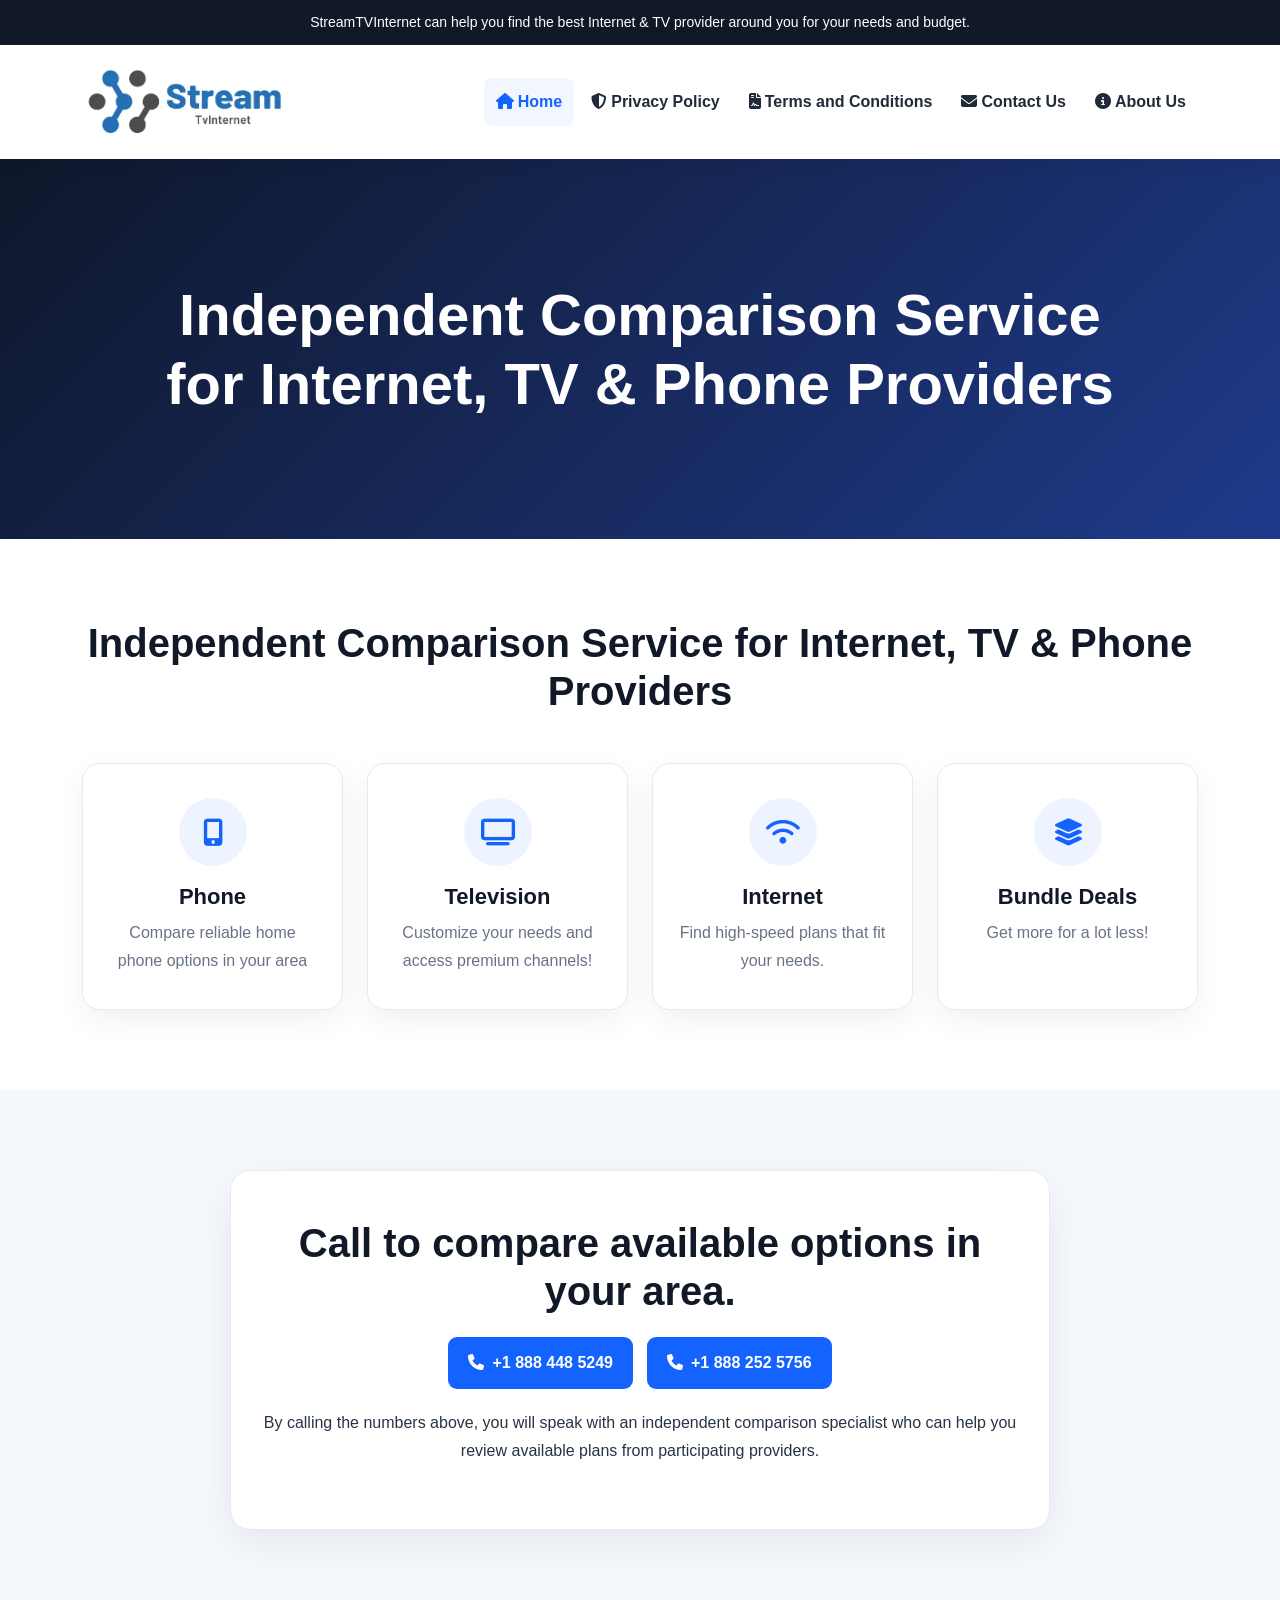
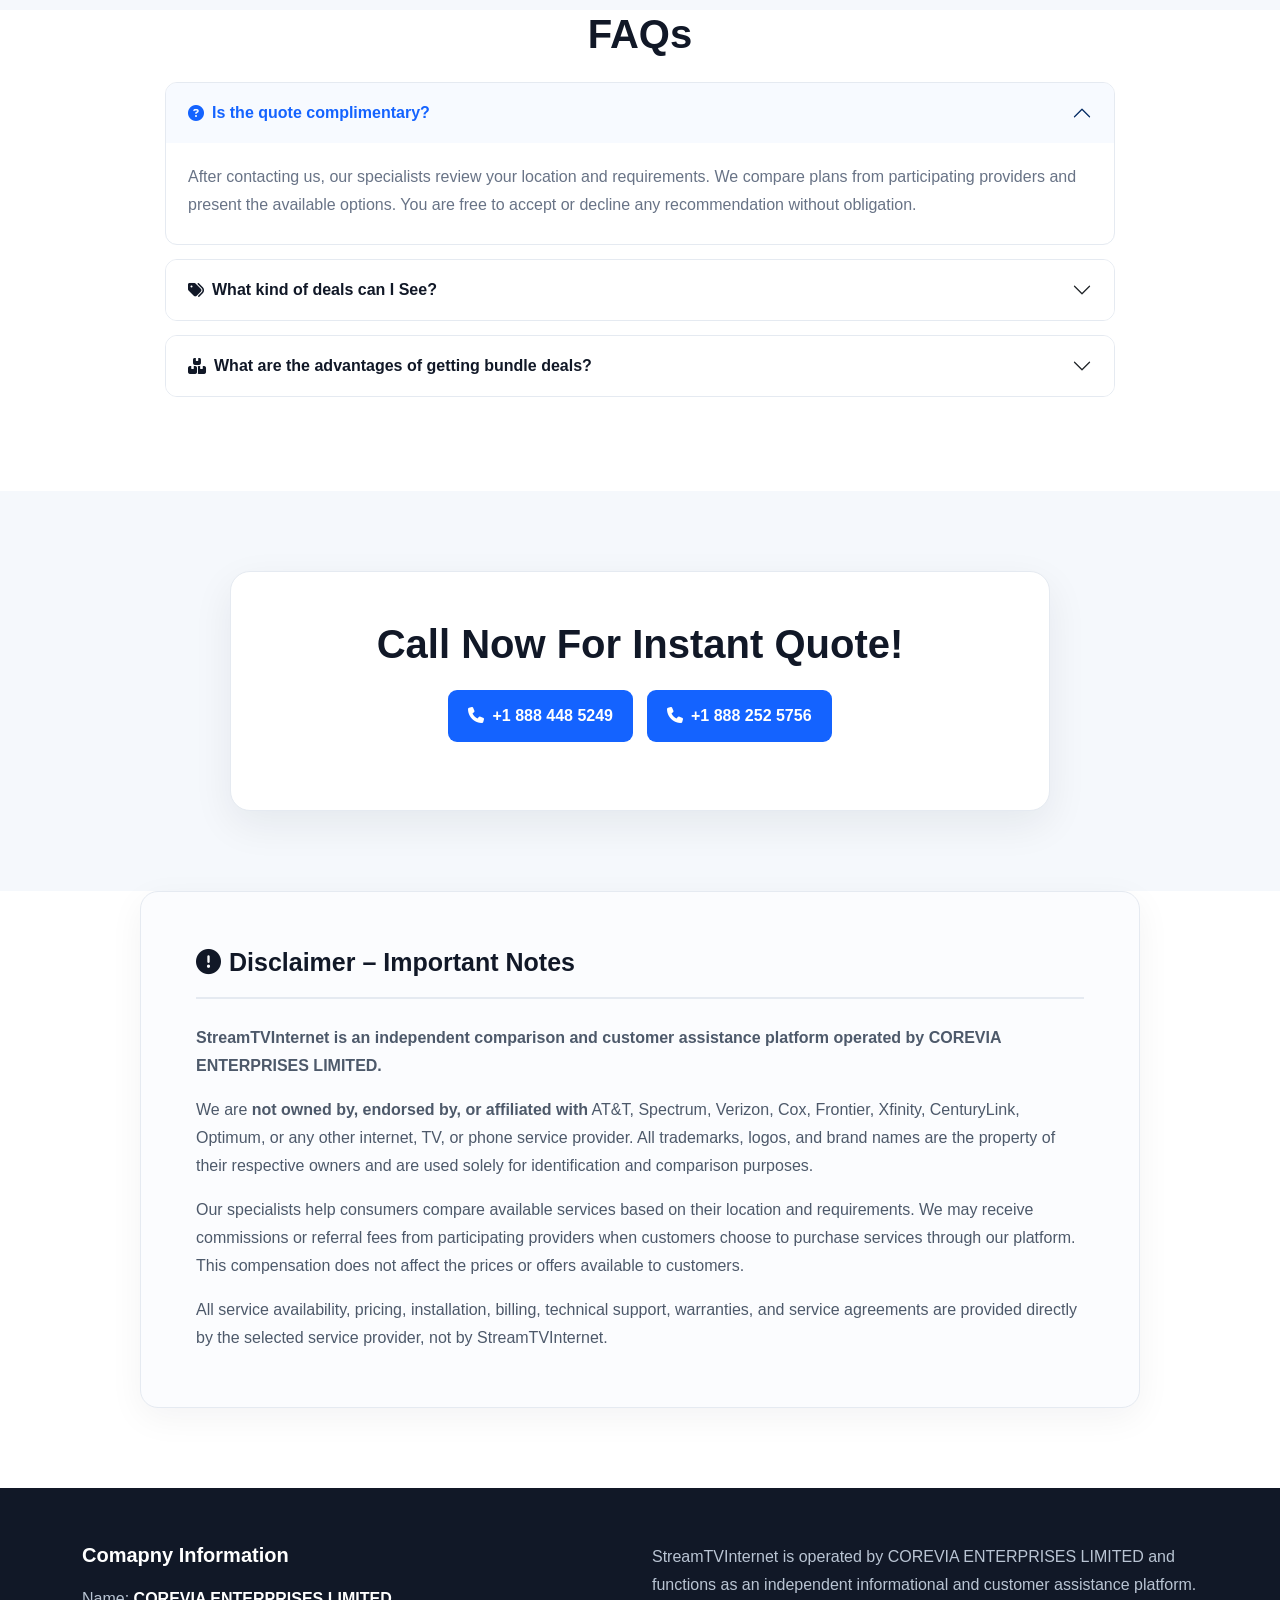
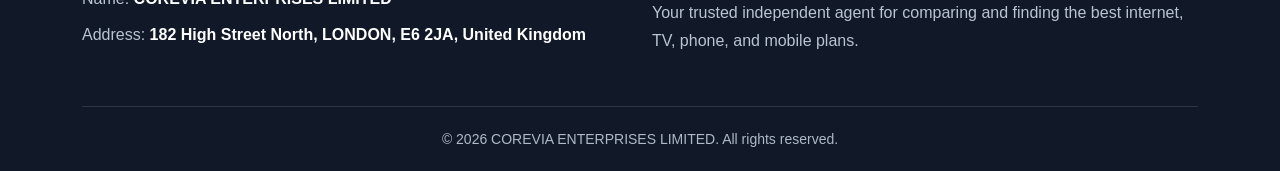
==== index.html @ c8c0fcbe "new" ====
<!DOCTYPE html>
<html lang="en">
<head>
  <meta charset="UTF-8">
  <meta name="viewport" content="width=device-width, initial-scale=1.0">
  <meta name="description" content="StreamTVInternet - Independent comparison service for Internet, TV, Phone and Bundle options.">
  <title>Home | StreamTVInternet</title>
  <link href="https://cdn.jsdelivr.net/npm/bootstrap@5.3.3/dist/css/bootstrap.min.css" rel="stylesheet">
  <link href="https://cdnjs.cloudflare.com/ajax/libs/font-awesome/6.7.2/css/all.min.css" rel="stylesheet">
  <link rel="stylesheet" href="css/style.css">
</head>
<body>
<div class="announcement-bar">
  <div class="container text-center">
    StreamTVInternet can help you find the best Internet &amp; TV provider around you for your needs and budget.
  </div>
</div>
<header class="site-header sticky-top">
  <nav class="navbar navbar-expand-lg navbar-light">
    <div class="container">
      <a class="navbar-brand" href="index.html" aria-label="StreamTVInternet Home">
        <img src="./css/stream-tv-internet.webp" alt="StreamTVInternet" class="brand-logo">
      </a>
      <button class="navbar-toggler" type="button" data-bs-toggle="collapse" data-bs-target="#mainNav"
              aria-controls="mainNav" aria-expanded="false" aria-label="Toggle navigation">
        <i class="fa-solid fa-bars"></i>
      </button>
      <div class="collapse navbar-collapse" id="mainNav">
        <ul class="navbar-nav ms-auto align-items-lg-center">
          <li class="nav-item"><a class="nav-link" href="index.html"><i class="fa-solid fa-house me-1"></i>Home</a></li>
          <li class="nav-item"><a class="nav-link" href="privacy-policy.html"><i class="fa-solid fa-shield-halved me-1"></i>Privacy Policy</a></li>
          <li class="nav-item"><a class="nav-link" href="terms-and-conditions.html"><i class="fa-solid fa-file-contract me-1"></i>Terms and Conditions</a></li>
          <li class="nav-item"><a class="nav-link" href="contact-us.html"><i class="fa-solid fa-envelope me-1"></i>Contact Us</a></li>
          <li class="nav-item"><a class="nav-link" href="about-us.html"><i class="fa-solid fa-circle-info me-1"></i>About Us</a></li>
        </ul>
      </div>
    </div>
  </nav>
</header>
<main>
<section class="hero-section">
  <div class="container">
    <h1>Independent Comparison Service for Internet, TV &amp; Phone Providers</h1>
  </div>
</section>

<section class="section-padding">
  <div class="container">
    <div class="text-center mb-5">
      <h2>Independent Comparison Service for Internet, TV &amp; Phone Providers</h2>
    </div>
    <div class="row g-4">
      <div class="col-md-6 col-lg-3">
        <div class="service-card">
          <div class="service-icon"><i class="fa-solid fa-mobile-screen-button"></i></div>
          <h3>Phone</h3>
          <p>Compare reliable home phone options in your area</p>
        </div>
      </div>
      <div class="col-md-6 col-lg-3">
        <div class="service-card">
          <div class="service-icon"><i class="fa-solid fa-tv"></i></div>
          <h3>Television</h3>
          <p>Customize your needs and access premium channels!</p>
        </div>
      </div>
      <div class="col-md-6 col-lg-3">
        <div class="service-card">
          <div class="service-icon"><i class="fa-solid fa-wifi"></i></div>
          <h3>Internet</h3>
          <p>Find high-speed plans that fit your needs.</p>
        </div>
      </div>
      <div class="col-md-6 col-lg-3">
        <div class="service-card">
          <div class="service-icon"><i class="fa-solid fa-layer-group"></i></div>
          <h3>Bundle Deals</h3>
          <p>Get more for a lot less!</p>
        </div>
      </div>
    </div>
  </div>
</section>

<section class="call-section section-padding">
  <div class="container">
    <div class="call-card text-center">
      <h2>Call to compare available options in your area.</h2>
      <div class="phone-links">
        <a href="tel:+18884485249"><i class="fa-solid fa-phone me-2"></i>+1 888 448 5249</a>
        <a href="tel:+18882525756"><i class="fa-solid fa-phone me-2"></i>+1 888 252 5756</a>
      </div>
      <p>By calling the numbers above, you will speak with an independent comparison specialist who can help you review available plans from participating providers.</p>
    </div>
  </div>
</section>

<section class="section-padding pt-0">
  <div class="container">
    <div class="text-center mb-4"><h2>FAQs</h2></div>
    <div class="accordion custom-accordion" id="faqAccordion">
      <div class="accordion-item">
        <h2 class="accordion-header" id="faqOneHeading">
          <button class="accordion-button" type="button" data-bs-toggle="collapse" data-bs-target="#faqOne">
            <i class="fa-solid fa-circle-question me-2"></i>Is the quote complimentary?
          </button>
        </h2>
        <div id="faqOne" class="accordion-collapse collapse show" data-bs-parent="#faqAccordion">
          <div class="accordion-body">After contacting us, our specialists review your location and requirements. We compare plans from participating providers and present the available options. You are free to accept or decline any recommendation without obligation.</div>
        </div>
      </div>
      <div class="accordion-item">
        <h2 class="accordion-header" id="faqTwoHeading">
          <button class="accordion-button collapsed" type="button" data-bs-toggle="collapse" data-bs-target="#faqTwo">
            <i class="fa-solid fa-tags me-2"></i>What kind of deals can I See?
          </button>
        </h2>
        <div id="faqTwo" class="accordion-collapse collapse" data-bs-parent="#faqAccordion">
          <div class="accordion-body">
            <p>We help customers explore affordable TV, internet, and phone service options while saving time researching plans and availability in their area.</p>
            <p class="mb-0">Our team assists users by presenting available service options based on their preferences and location. Customers can review the available choices and select the option that best fits their household needs and budget.</p>
          </div>
        </div>
      </div>
      <div class="accordion-item">
        <h2 class="accordion-header" id="faqThreeHeading">
          <button class="accordion-button collapsed" type="button" data-bs-toggle="collapse" data-bs-target="#faqThree">
            <i class="fa-solid fa-boxes-stacked me-2"></i>What are the advantages of getting bundle deals?
          </button>
        </h2>
        <div id="faqThree" class="accordion-collapse collapse" data-bs-parent="#faqAccordion">
          <div class="accordion-body">
            <p>There are many benefits to exploring bundled TV, internet, and phone service options, including convenience, simplified service selection, and the ability to review plans that fit your household needs and budget.</p>
            <p class="mb-0">Customers can compare available options based on their preferences and choose the services that best match their usage requirements. Our platform is designed to help users save time when researching service availability and plan information.</p>
          </div>
        </div>
      </div>
    </div>
  </div>
</section>

<section class="call-section section-padding">
  <div class="container">
    <div class="call-card text-center">
      <h2>Call Now For Instant Quote!</h2>
      <div class="phone-links">
        <a href="tel:+18884485249"><i class="fa-solid fa-phone me-2"></i>+1 888 448 5249</a>
        <a href="tel:+18882525756"><i class="fa-solid fa-phone me-2"></i>+1 888 252 5756</a>
      </div>
    </div>
  </div>
</section>
<section class="section-padding pt-0">
  <div class="container">
    <div class="content-card disclaimer-card">
      <h3><i class="fa-solid fa-circle-exclamation me-2"></i>Disclaimer – Important Notes</h3>
      <hr>
      <p><strong>StreamTVInternet is an independent comparison and customer assistance platform operated by COREVIA ENTERPRISES LIMITED.</strong></p>
      <p>We are <strong>not owned by, endorsed by, or affiliated with</strong> AT&amp;T, Spectrum, Verizon, Cox, Frontier, Xfinity, CenturyLink, Optimum, or any other internet, TV, or phone service provider. All trademarks, logos, and brand names are the property of their respective owners and are used solely for identification and comparison purposes.</p>
      <p>Our specialists help consumers compare available services based on their location and requirements. We may receive commissions or referral fees from participating providers when customers choose to purchase services through our platform. This compensation does not affect the prices or offers available to customers.</p>
      <p class="mb-0">All service availability, pricing, installation, billing, technical support, warranties, and service agreements are provided directly by the selected service provider, not by StreamTVInternet.</p>
    </div>
  </div>
</section>
</main><footer class="site-footer">
  <div class="container">
    <div class="row g-4 align-items-start">
      <div class="col-lg-6">
        <h3>Comapny Information</h3>
        <p class="mb-2">Name: <strong>COREVIA ENTERPRISES LIMITED</strong></p>
        <p class="mb-0">Address: <strong>182 High Street North, LONDON, E6 2JA, United Kingdom</strong></p>
      </div>
      <div class="col-lg-6">
        <p>StreamTVInternet is operated by COREVIA ENTERPRISES LIMITED and functions as an independent informational and customer assistance platform. Your trusted independent agent for comparing and finding the best internet, TV, phone, and mobile plans.</p>
      </div>
    </div>
    <div class="footer-bottom">© 2026 COREVIA ENTERPRISES LIMITED. All rights reserved.</div>
  </div>
</footer>
<script src="https://cdn.jsdelivr.net/npm/bootstrap@5.3.3/dist/js/bootstrap.bundle.min.js"></script>
<script src="js/script.js"></script>
</body>
</html>
---- css/style.css ----
/* StreamTVInternet - Bootstrap custom styling */
:root {
  --brand-dark: #111827;
  --brand-blue: #1463ff;
  --brand-blue-dark: #0d47c9;
  --text: #283445;
  --muted: #687386;
  --light: #f5f8fc;
  --border: #e5eaf1;
  --white: #ffffff;
}

html { scroll-behavior: smooth; }
body {
  margin: 0;
  color: var(--text);
  background: var(--white);
  font-family: Arial, Helvetica, sans-serif;
  line-height: 1.75;
}
a { color: var(--brand-blue); text-decoration: none; }
a:hover { color: var(--brand-blue-dark); }

.announcement-bar {
  background: var(--brand-dark);
  color: #fff;
  padding: 10px 15px;
  font-size: 14px;
  font-weight: 500;
}

.site-header {
  background: rgba(255,255,255,.98);
  box-shadow: 0 2px 18px rgba(15, 23, 42, .08);
  z-index: 1030;
}
.navbar { padding: 14px 0; }
.brand-logo {
  display: block;
  width: 205px;
  max-width: 100%;
  height: auto;
}
.navbar-nav { gap: 5px; }
.nav-link {
  color: #202a39 !important;
  font-weight: 600;
  padding: 10px 12px !important;
  border-radius: 8px;
  transition: .2s ease;
}
.nav-link:hover,
.nav-link.active {
  color: var(--brand-blue) !important;
  background: #f1f6ff;
}
.navbar-toggler {
  border: 0;
  font-size: 22px;
  box-shadow: none !important;
}

.hero-section,
.page-banner {
  background: linear-gradient(135deg, #0f172a 0%, #1e3a8a 100%);
  color: #fff;
}
.hero-section {
  min-height: 380px;
  display: flex;
  align-items: center;
  text-align: center;
  padding: 70px 0;
}
.hero-section h1,
.page-banner h1 {
  max-width: 950px;
  margin: 0 auto;
  font-weight: 800;
  line-height: 1.2;
}
.hero-section h1 { font-size: clamp(34px, 5vw, 58px); }
.page-banner { padding: 80px 0; text-align: center; }
.page-banner h1 { font-size: clamp(34px, 5vw, 52px); }

.section-padding { padding: 80px 0; }
.section-padding h2 {
  color: var(--brand-dark);
  font-size: clamp(28px, 4vw, 40px);
  font-weight: 800;
  margin-bottom: 0;
}

.service-card {
  height: 100%;
  padding: 34px 24px;
  background: #fff;
  border: 1px solid var(--border);
  border-radius: 18px;
  text-align: center;
  box-shadow: 0 10px 30px rgba(15,23,42,.06);
  transition: transform .2s ease, box-shadow .2s ease;
}
.service-card:hover {
  transform: translateY(-5px);
  box-shadow: 0 16px 35px rgba(15,23,42,.10);
}
.service-icon,
.contact-icon {
  width: 68px;
  height: 68px;
  margin: 0 auto 18px;
  display: flex;
  align-items: center;
  justify-content: center;
  border-radius: 50%;
  background: #edf4ff;
  color: var(--brand-blue);
  font-size: 27px;
}
.service-card h3,
.contact-card h3 { font-size: 22px; font-weight: 800; color: var(--brand-dark); }
.service-card p { margin: 0; color: var(--muted); }

.call-section { background: var(--light); }
.call-card {
  max-width: 820px;
  margin: auto;
  background: #fff;
  padding: 48px 30px;
  border-radius: 20px;
  border: 1px solid var(--border);
  box-shadow: 0 14px 40px rgba(15,23,42,.07);
}
.call-card h2 { margin-bottom: 22px; }
.phone-links {
  display: flex;
  flex-wrap: wrap;
  gap: 14px;
  justify-content: center;
  margin-bottom: 20px;
}
.phone-links a {
  display: inline-block;
  padding: 12px 20px;
  background: var(--brand-blue);
  color: #fff;
  border-radius: 9px;
  font-weight: 700;
}
.phone-links a:hover { background: var(--brand-blue-dark); color: #fff; }

.custom-accordion {
  max-width: 950px;
  margin: auto;
}
.custom-accordion .accordion-item {
  border: 1px solid var(--border);
  border-radius: 12px !important;
  overflow: hidden;
  margin-bottom: 14px;
}
.custom-accordion .accordion-button {
  font-weight: 700;
  color: var(--brand-dark);
  background: #fff;
  box-shadow: none;
  padding: 20px 22px;
}
.custom-accordion .accordion-button:not(.collapsed) {
  color: var(--brand-blue);
  background: #f7faff;
}
.custom-accordion .accordion-body {
  color: var(--muted);
  padding: 20px 22px 25px;
}

.content-card {
  max-width: 1000px;
  margin: auto;
  background: #fff;
  border: 1px solid var(--border);
  border-radius: 18px;
  padding: clamp(25px, 5vw, 55px);
  box-shadow: 0 10px 35px rgba(15,23,42,.05);
}
.policy-content h2 {
  font-size: 25px;
  color: var(--brand-dark);
  font-weight: 800;
  margin: 32px 0 12px;
}
.policy-content p,
.policy-content li { color: #4d596a; }
.policy-content ul { padding-left: 24px; }
.policy-content li { margin-bottom: 8px; }
.policy-content strong { color: var(--brand-dark); }

.disclaimer-card {
  max-width: 1000px;
  background: #fbfcfe;
}
.disclaimer-card h3 {
  color: var(--brand-dark);
  font-weight: 800;
  font-size: 25px;
}
.disclaimer-card p { color: #4d596a; }
.disclaimer-card hr {
  border: 0;
  border-top: 2px solid var(--border);
  opacity: 1;
  margin: 20px 0 25px;
}

.contact-card {
  padding: 45px 25px;
  text-align: center;
  background: #fff;
  border: 1px solid var(--border);
  border-radius: 18px;
  box-shadow: 0 10px 30px rgba(15,23,42,.06);
}
.contact-card .contact-icon { margin-bottom: 20px; }
.contact-card a { font-weight: 700; font-size: 20px; word-break: break-word; }

.site-footer {
  background: var(--brand-dark);
  color: #dbe3ef;
  padding: 55px 0 0;
}
.site-footer h3 {
  color: #fff;
  font-size: 20px;
  font-weight: 800;
  margin-bottom: 18px;
}
.site-footer p { color: #b9c4d3; }
.site-footer strong { color: #fff; }
.footer-bottom {
  border-top: 1px solid rgba(255,255,255,.12);
  margin-top: 35px;
  padding: 20px 0;
  color: #aeb9c9;
  text-align: center;
  font-size: 14px;
}

@media (max-width: 991.98px) {
  .navbar-nav { padding-top: 15px; }
  .nav-link { padding: 11px 14px !important; }
  .brand-logo { width: 185px; }
}
@media (max-width: 575.98px) {
  .announcement-bar { font-size: 12px; }
  .hero-section { min-height: 330px; padding: 55px 0; }
  .section-padding { padding: 60px 0; }
  .page-banner { padding: 60px 0; }
  .call-card { padding: 35px 18px; }
  .phone-links { flex-direction: column; }
  .phone-links a { width: 100%; }
}
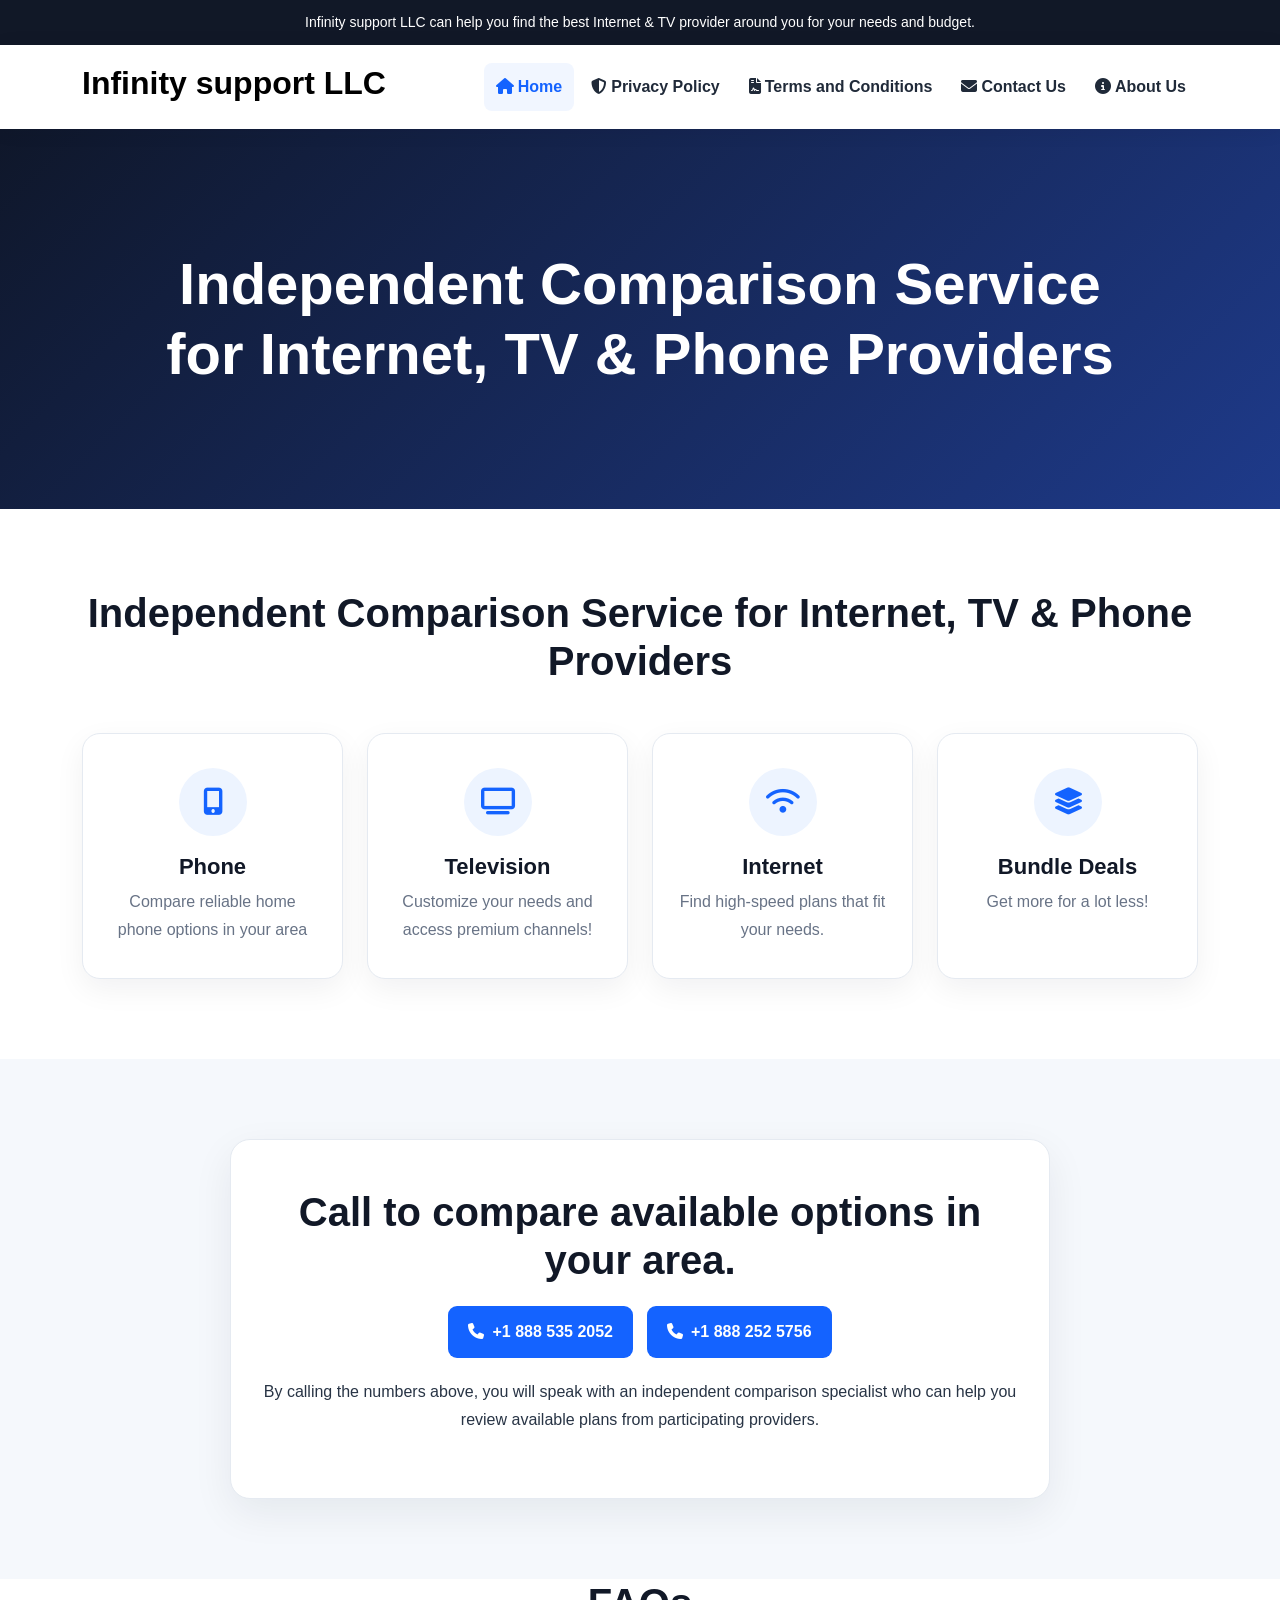
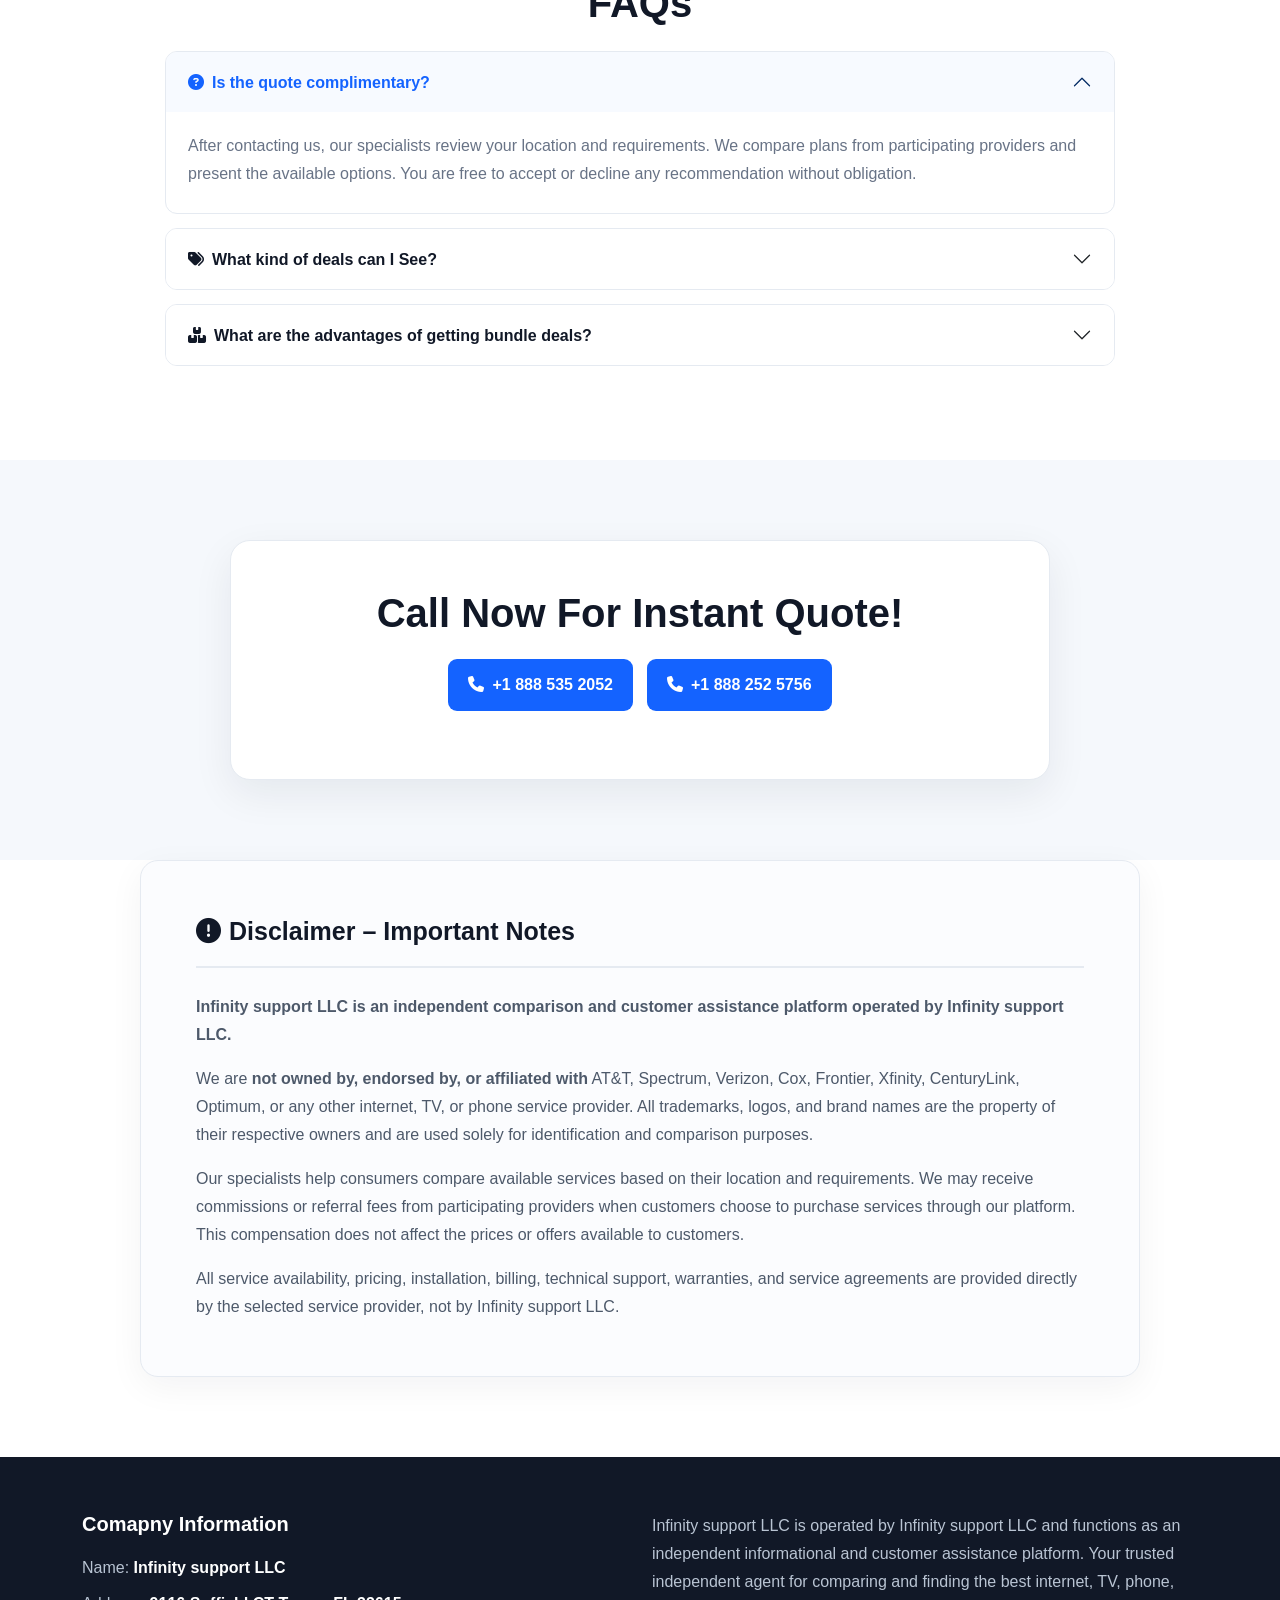
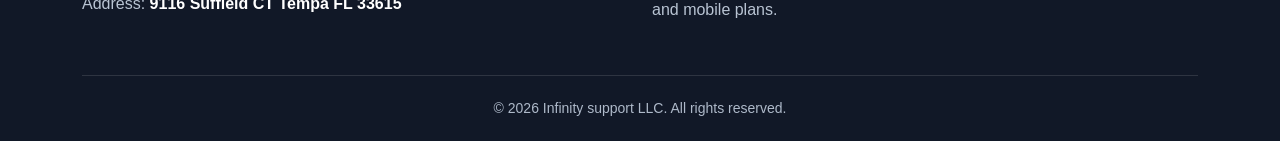
==== commit 2a2644b3: "new" ====
--- a/index.html
+++ b/index.html
@@ -3,8 +3,8 @@
 <head>
   <meta charset="UTF-8">
   <meta name="viewport" content="width=device-width, initial-scale=1.0">
-  <meta name="description" content="StreamTVInternet - Independent comparison service for Internet, TV, Phone and Bundle options.">
-  <title>Home | StreamTVInternet</title>
+  <meta name="description" content="Infinity support LLC - Independent comparison service for Internet, TV, Phone and Bundle options.">
+  <title>Home | Infinity support LLC</title>
   <link href="https://cdn.jsdelivr.net/npm/bootstrap@5.3.3/dist/css/bootstrap.min.css" rel="stylesheet">
   <link href="https://cdnjs.cloudflare.com/ajax/libs/font-awesome/6.7.2/css/all.min.css" rel="stylesheet">
   <link rel="stylesheet" href="css/style.css">
@@ -12,14 +12,14 @@
 <body>
 <div class="announcement-bar">
   <div class="container text-center">
-    StreamTVInternet can help you find the best Internet &amp; TV provider around you for your needs and budget.
+    Infinity support LLC can help you find the best Internet &amp; TV provider around you for your needs and budget.
   </div>
 </div>
 <header class="site-header sticky-top">
   <nav class="navbar navbar-expand-lg navbar-light">
     <div class="container">
-      <a class="navbar-brand" href="index.html" aria-label="StreamTVInternet Home">
-        <img src="./css/stream-tv-internet.webp" alt="StreamTVInternet" class="brand-logo">
+      <a class="navbar-brand" href="index.html" aria-label="Infinity support LLC Home">
+        <h2 class="fw-bold">Infinity support LLC</h2>
       </a>
       <button class="navbar-toggler" type="button" data-bs-toggle="collapse" data-bs-target="#mainNav"
               aria-controls="mainNav" aria-expanded="false" aria-label="Toggle navigation">
@@ -87,7 +87,7 @@
     <div class="call-card text-center">
       <h2>Call to compare available options in your area.</h2>
       <div class="phone-links">
-        <a href="tel:+18884485249"><i class="fa-solid fa-phone me-2"></i>+1 888 448 5249</a>
+        <a href="tel:+18885352052"><i class="fa-solid fa-phone me-2"></i>+1 888 535 2052</a>
         <a href="tel:+18882525756"><i class="fa-solid fa-phone me-2"></i>+1 888 252 5756</a>
       </div>
       <p>By calling the numbers above, you will speak with an independent comparison specialist who can help you review available plans from participating providers.</p>
@@ -144,7 +144,7 @@
     <div class="call-card text-center">
       <h2>Call Now For Instant Quote!</h2>
       <div class="phone-links">
-        <a href="tel:+18884485249"><i class="fa-solid fa-phone me-2"></i>+1 888 448 5249</a>
+        <a href="tel:+18885352052"><i class="fa-solid fa-phone me-2"></i>+1 888 535 2052</a>
         <a href="tel:+18882525756"><i class="fa-solid fa-phone me-2"></i>+1 888 252 5756</a>
       </div>
     </div>
@@ -155,10 +155,10 @@
     <div class="content-card disclaimer-card">
       <h3><i class="fa-solid fa-circle-exclamation me-2"></i>Disclaimer – Important Notes</h3>
       <hr>
-      <p><strong>StreamTVInternet is an independent comparison and customer assistance platform operated by COREVIA ENTERPRISES LIMITED.</strong></p>
+      <p><strong>Infinity support LLC is an independent comparison and customer assistance platform operated by Infinity support LLC.</strong></p>
       <p>We are <strong>not owned by, endorsed by, or affiliated with</strong> AT&amp;T, Spectrum, Verizon, Cox, Frontier, Xfinity, CenturyLink, Optimum, or any other internet, TV, or phone service provider. All trademarks, logos, and brand names are the property of their respective owners and are used solely for identification and comparison purposes.</p>
       <p>Our specialists help consumers compare available services based on their location and requirements. We may receive commissions or referral fees from participating providers when customers choose to purchase services through our platform. This compensation does not affect the prices or offers available to customers.</p>
-      <p class="mb-0">All service availability, pricing, installation, billing, technical support, warranties, and service agreements are provided directly by the selected service provider, not by StreamTVInternet.</p>
+      <p class="mb-0">All service availability, pricing, installation, billing, technical support, warranties, and service agreements are provided directly by the selected service provider, not by Infinity support LLC.</p>
     </div>
   </div>
 </section>
@@ -167,14 +167,14 @@
     <div class="row g-4 align-items-start">
       <div class="col-lg-6">
         <h3>Comapny Information</h3>
-        <p class="mb-2">Name: <strong>COREVIA ENTERPRISES LIMITED</strong></p>
-        <p class="mb-0">Address: <strong>182 High Street North, LONDON, E6 2JA, United Kingdom</strong></p>
+        <p class="mb-2">Name: <strong>Infinity support LLC</strong></p>
+        <p class="mb-0">Address: <strong>9116 Suffield CT  Tempa FL 33615</strong></p>
       </div>
       <div class="col-lg-6">
-        <p>StreamTVInternet is operated by COREVIA ENTERPRISES LIMITED and functions as an independent informational and customer assistance platform. Your trusted independent agent for comparing and finding the best internet, TV, phone, and mobile plans.</p>
+        <p>Infinity support LLC is operated by Infinity support LLC and functions as an independent informational and customer assistance platform. Your trusted independent agent for comparing and finding the best internet, TV, phone, and mobile plans.</p>
       </div>
     </div>
-    <div class="footer-bottom">© 2026 COREVIA ENTERPRISES LIMITED. All rights reserved.</div>
+    <div class="footer-bottom">© 2026 Infinity support LLC. All rights reserved.</div>
   </div>
 </footer>
 <script src="https://cdn.jsdelivr.net/npm/bootstrap@5.3.3/dist/js/bootstrap.bundle.min.js"></script>
--- a/css/style.css
+++ b/css/style.css
@@ -1,4 +1,4 @@
-/* StreamTVInternet - Bootstrap custom styling */
+/* Infinity support LLC - Bootstrap custom styling */
 :root {
   --brand-dark: #111827;
   --brand-blue: #1463ff;
